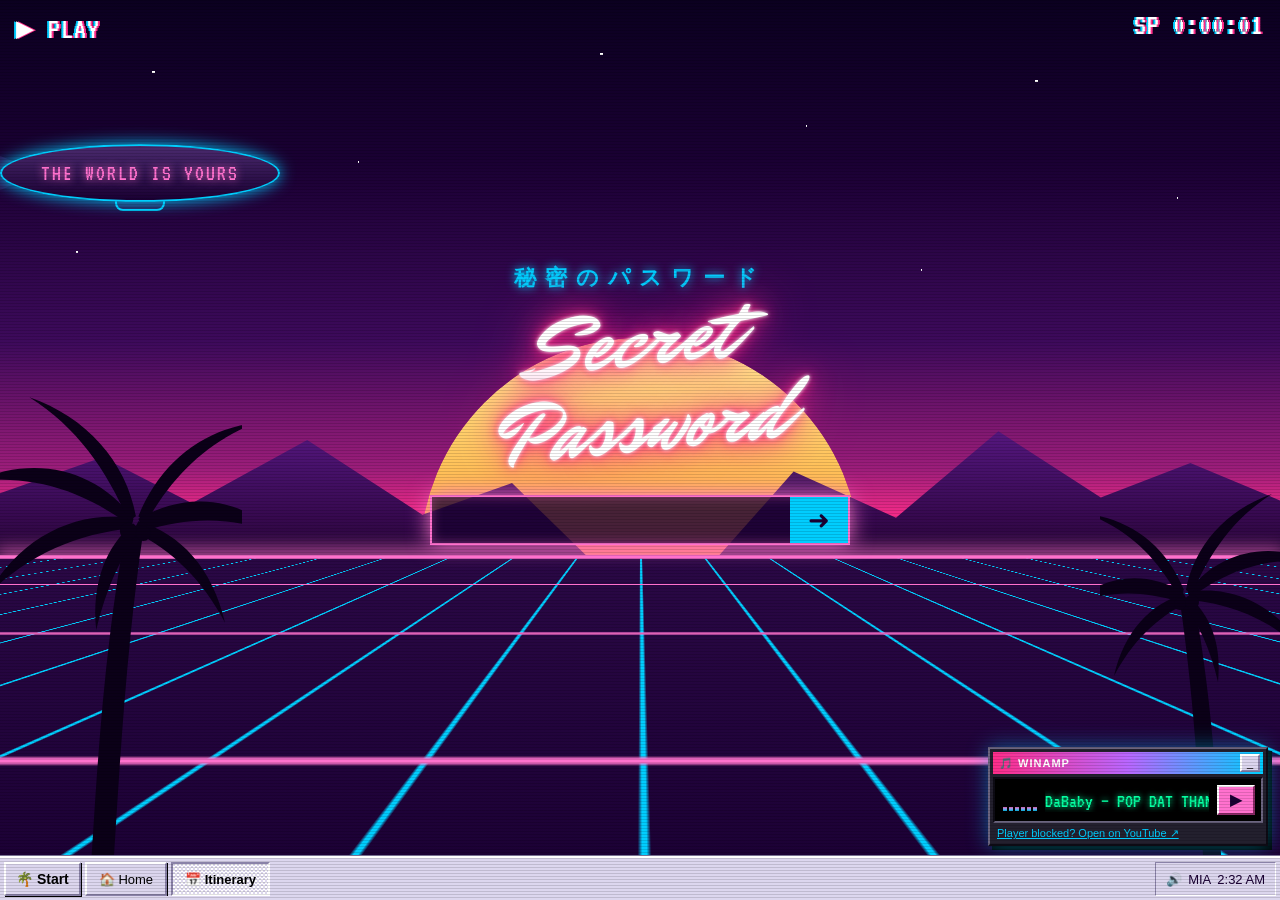
==== itinerary.html @ af4ccd9b "Launch the official Miamivention homepage Vaporwave 90s trip site with an itinerary page. Trip data " ====
<!DOCTYPE html>
<html lang="en">
<head>
<meta charset="utf-8">
<meta name="viewport" content="width=device-width, initial-scale=1, viewport-fit=cover">
<title>~*~ MIAMIVENTION ~*~ OFFICIAL ITINERARY</title>
<link rel="icon" href="data:image/svg+xml,%3Csvg xmlns='http://www.w3.org/2000/svg' viewBox='0 0 100 100'%3E%3Ctext y='.9em' font-size='90'%3E%F0%9F%93%85%3C/text%3E%3C/svg%3E">
<link rel="preconnect" href="https://fonts.googleapis.com">
<link rel="preconnect" href="https://fonts.gstatic.com" crossorigin>
<link rel="stylesheet" href="https://fonts.googleapis.com/css2?family=Audiowide&family=Mr+Dafoe&family=VT323&display=swap">
<link rel="stylesheet" href="style.css">
<script src="data.enc.js"></script>
<script src="site.js"></script>
</head>
<body>
<main class="desktop" hidden>

  <header class="hero solo">
    <div class="titles">
      <p class="katakana">マイアミベンション　旅程</p>
      <h1 class="chrome small">ITINERARY</h1>
      <p class="neon-script">Miamivention</p>
      <p class="aesthetic" id="date-range"></p>
    </div>
  </header>

  <div class="marquee"><span>✦ OFFICIAL MIAMIVENTION ITINERARY ✦ ALL TIMES MIAMI TIME UNLESS NOTED ✦ BE THERE OR BE SQUARE ✦ THE YACHT WAITS FOR NO ONE 🛥️ THE WORLD IS YOURS 🌎</span></div>

  <div class="two-up">
    <section class="win">
      <div class="win-title"><span>⏱ COUNTDOWN.EXE</span><span class="win-btns"><i>_</i><i>□</i><i>×</i></span></div>
      <div class="win-body countdown"><div class="label">LOADING...</div><div class="digits">--</div></div>
    </section>
    <section class="win">
      <div class="win-title"><span>📡 NOW_PLAYING.EXE</span><span class="win-btns"><i>_</i><i>□</i><i>×</i></span></div>
      <div class="win-body" id="now"></div>
    </section>
  </div>

  <section class="win" id="todo-win">
    <div class="win-title"><span>📋 TODO.TXT - Notepad</span><span class="win-btns"><i>_</i><i>□</i><i>×</i></span></div>
    <div class="win-body"><ul class="todo" id="todo"></ul></div>
  </section>

  <div class="btn-row">
    <button class="btn" id="ics">📆 Add everything to my calendar</button>
    <span id="links"></span>
  </div>

  <div class="day-jump" id="day-jump"></div>

  <div id="days" style="display:flex;flex-direction:column;gap:28px"></div>

  <section class="win" id="flights">
    <div class="win-title"><span>✈️ ARRIVALS.DAT</span><span class="win-btns"><i>_</i><i>□</i><i>×</i></span></div>
    <div class="win-body">
      <div class="scroll-x"><table class="info-table stack" id="arrivals-table"></table></div>
    </div>
    <div class="win-status">Departure times are local to the departure airport.</div>
  </section>

  <section class="win">
    <div class="win-title"><span>🛫 DEPARTURES.DAT</span><span class="win-btns"><i>_</i><i>□</i><i>×</i></span></div>
    <div class="win-body">
      <div class="scroll-x"><table class="info-table stack" id="departures-table"></table></div>
    </div>
    <div class="win-status">Landing times are local to the arrival airport.</div>
  </section>

  <div class="two-up">
    <section class="win" id="lodging">
      <div class="win-title"><span>🏨 HOME_BASE.TXT</span><span class="win-btns"><i>_</i><i>□</i><i>×</i></span></div>
      <div class="win-body"><table class="info-table" id="lodging-table"></table></div>
    </section>

    <section class="win" id="packing">
      <div class="win-title"><span>🧳 PACKING.LST</span><span class="win-btns"><i>_</i><i>□</i><i>×</i></span></div>
      <div class="win-body">
        <ul class="checklist" id="packing-list"></ul>
        <p class="center small" style="margin-bottom:0"><button class="btn" id="reset-packing">Uncheck all</button><br>Checkmarks are saved on your own device.</p>
      </div>
    </section>
  </div>

  <div class="marquee reverse"><span>✦ HYDRATE ✦ SUNSCREEN ✦ CHECK THE GROUP CHAT ✦ NO ONE GETS LEFT AT THE CLUB ✦ SOMEONE PICK UP LEVI SATURDAY MORNING ✦</span></div>

  <p class="center small" style="color:#fff">© 1996-<span id="year"></span> Miamivention Enterprises. <a href="index.html" style="color:var(--cyan)">Back to the homepage</a>.</p>

</main>

<script>
MV.ready(function () {
  var T = TRIP, esc = MV.esc, miami = MV.miami;
  var TAGS = { food: "🍽️", party: "🪩", beach: "🏖️", boat: "🛥️", travel: "✈️", chill: "🌴" };
  var LOCAL = { MIA: "Miami International Airport", FLL: "Fort Lauderdale-Hollywood International Airport" };
  document.getElementById("year").textContent = T.year;

  function mapsLink(where) {
    return '<a href="https://www.google.com/maps/search/?api=1&query=' + encodeURIComponent(where) +
      '" target="_blank" rel="noopener">📍 ' + esc(where) + "</a>";
  }
  function fmtTime(hhmm) {
    var p = hhmm.split(":"), h = +p[0], ampm = h >= 12 ? "PM" : "AM";
    return ((h + 11) % 12 + 1) + ":" + p[1] + " " + ampm;
  }
  function fmtDate(iso, opts) {
    return new Date(iso + "T12:00:00").toLocaleDateString("en-US", opts || { weekday: "long", month: "long", day: "numeric" });
  }
  function shortDate(iso) { return fmtDate(iso, { weekday: "short", month: "numeric", day: "numeric" }); }
  function fmtDateTime(iso) {
    var p = iso.split("T");
    return shortDate(p[0]) + " " + fmtTime(p[1]);
  }
  function who(people) {
    return people.length < 3 ? people.join(" & ") : people.slice(0, -1).join(", ") + " & " + people[people.length - 1];
  }
  function flightName(f) { return f.airline + (f.flight ? " " + f.flight.replace(/^[A-Z]{2} /, "") : ""); }

  document.getElementById("date-range").textContent =
    fmtDate(T.days[0].date, { month: "short", day: "numeric" }).toUpperCase() + " — " +
    fmtDate(T.days[T.days.length - 1].date, { month: "short", day: "numeric" }).toUpperCase() + "　" + T.year;

  // ---- Merge South Florida landings and takeoffs into the days ----
  var byDate = {};
  var days = T.days.map(function (d) {
    var copy = { date: d.date, theme: d.theme, events: d.events.slice() };
    byDate[d.date] = copy;
    return copy;
  });
  T.flights.forEach(function (f) {
    var local = f.dir === "in" ? f.to : f.from;
    if (!LOCAL[local]) return;
    var stamp = f.dir === "in" ? f.arrives : f.departs;
    var date = stamp.split("T")[0], time = stamp.split("T")[1];
    var day = byDate[date];
    if (!day) return;
    var names = who(f.people);
    var ev = f.dir === "in"
      ? { time: time, title: names + " land" + (f.people.length > 1 ? "" : "s") + " at " + local, where: LOCAL[local], tag: "travel", flight: flightName(f), notes: "Needs a ride from " + local + "." }
      : { time: time, title: names + " fl" + (f.people.length > 1 ? "y" : "ies") + " out of " + local, where: LOCAL[local], tag: "travel", flight: flightName(f), notes: "Leave for the airport by " + fmtTime(pad2(+time.split(":")[0] - 2) + ":" + time.split(":")[1]) + "." };
    if (f.conf) ev.conf = f.conf;
    day.events.push(ev);
  });
  function pad2(n) { n = (n + 24) % 24; return (n < 10 ? "0" : "") + n; }
  days.forEach(function (d) { d.events.sort(function (a, b) { return a.time < b.time ? -1 : a.time > b.time ? 1 : 0; }); });

  // ---- Who's in town each day ----
  function inTown(date) {
    return T.crew.filter(function (c) {
      var arr = T.flights.filter(function (f) { return f.dir === "in" && f.people.indexOf(c.name) > -1; })[0];
      var dep = T.flights.filter(function (f) { return f.dir === "out" && f.people.indexOf(c.name) > -1; })[0];
      return (!arr || arr.arrives.split("T")[0] <= date) && (!dep || dep.departs.split("T")[0] >= date);
    }).map(function (c) { return c.name; });
  }

  // Flatten events with start/end instants. An event ends when the next one
  // that day starts, or two hours later if it's the last of the day.
  var all = [];
  days.forEach(function (day, di) {
    day.events.forEach(function (ev, ei) {
      var start = miami(day.date + "T" + ev.time);
      var nextEv = day.events[ei + 1];
      var end = nextEv ? miami(day.date + "T" + nextEv.time) : new Date(start.getTime() + 2 * 3600e3);
      all.push({ ev: ev, day: day, start: start, end: end, id: "ev-" + di + "-" + ei });
    });
  });

  // ---- Day windows ----
  document.getElementById("day-jump").innerHTML = days.map(function (d, i) {
    return '<a class="btn" href="#day-' + i + '">' + esc(shortDate(d.date)) + "</a>";
  }).join("");

  document.getElementById("days").innerHTML = days.map(function (d, di) {
    var rows = d.events.map(function (ev, ei) {
      var meta = [];
      if (ev.where) meta.push("<span>" + mapsLink(ev.where) + "</span>");
      if (ev.flight) meta.push("<span>✈️ " + esc(ev.flight) + "</span>");
      if (ev.url) meta.push('<span><a href="' + esc(ev.url) + '" target="_blank" rel="noopener">🔗 link</a></span>');
      if (ev.conf) meta.push("<span>🎟️ Conf #<b>" + esc(ev.conf) + "</b></span>");
      if (ev.cost) meta.push("<span>💵 " + esc(ev.cost) + "</span>");
      if (ev.who) meta.push("<span>👥 " + esc(ev.who) + "</span>");
      var pill = ev.status ? ' <span class="pill ' + esc(ev.status.toLowerCase()) + '">' + esc(ev.status) + "</span>" : "";
      return '<tr id="ev-' + di + "-" + ei + '"><td class="t">' + esc(ev.label || fmtTime(ev.time)) + "</td><td>" +
        '<div class="title"><span class="tag">' + (TAGS[ev.tag] || "⭐") + "</span>" + esc(ev.title) + pill + "</div>" +
        (meta.length ? '<div class="meta">' + meta.join("") + "</div>" : "") +
        (ev.notes ? '<div class="notes">' + esc(ev.notes) + "</div>" : "") +
        "</td></tr>";
    }).join("");
    return '<section class="win" id="day-' + di + '"><div class="win-title"><span>📅 DAY ' + (di + 1) + " — " +
      esc(fmtDate(d.date).toUpperCase()) + '</span><span class="win-btns"><i>_</i><i>□</i><i>×</i></span></div>' +
      '<div class="win-body"><p class="day-theme">&gt; ' + esc(d.theme) + "</p>" +
      (rows ? '<table class="events">' + rows + "</table>" : '<p class="small" style="margin:0">Nothing planned yet.</p>') + "</div>" +
      '<div class="win-status">In town: ' + esc(inTown(d.date).join(", ")) + "</div></section>";
  }).join("");

  // ---- Live NOW / UP NEXT, refreshed every 30s ----
  function refresh() {
    var now = new Date(), live = null, next = null;
    all.forEach(function (a) {
      var row = document.getElementById(a.id);
      row.classList.toggle("past", now >= a.end);
      var isLive = now >= a.start && now < a.end;
      row.classList.toggle("live", isLive);
      if (isLive) live = a;
      if (!next && a.start > now) next = a;
    });
    function box(cls, label, a) {
      return '<div class="now-box ' + cls + '"><span class="k">' + label + '</span><span class="v">' +
        (TAGS[a.ev.tag] || "⭐") + " " + esc(a.ev.title) + "</span><br>" +
        '<span class="small">' + esc(a.ev.label ? shortDate(a.day.date) + " " + a.ev.label : fmtDateTime(a.day.date + "T" + a.ev.time)) +
        (a.ev.where ? " · " + mapsLink(a.ev.where) : "") + "</span></div>";
    }
    var html = (live ? box("", "&gt;&gt;&gt; RIGHT NOW", live) : "") + (next ? box("next", "&gt;&gt;&gt; UP NEXT", next) : "");
    document.getElementById("now").innerHTML = html || '<div class="now-box"><span class="v">That\'s a wrap. See you next Miamivention.</span></div>';
  }
  refresh();
  setInterval(refresh, 30000);

  // ---- Flight tables ----
  function flightTable(id, dir) {
    var list = T.flights.filter(function (f) { return f.dir === dir; })
      .sort(function (a, b) { return (dir === "in" ? a.arrives < b.arrives : a.departs < b.departs) ? -1 : 1; });
    document.getElementById(id).innerHTML =
      '<tr class="head"><th>Who</th><th>Flight</th><th>Route</th><th>Departs</th><th>Lands</th><th>Conf</th></tr>' +
      list.map(function (f) {
        var name = flightName(f);
        var link = f.flight
          ? '<a href="https://www.google.com/search?q=' + encodeURIComponent(f.flight.split(" / ")[0] + " flight status") + '" target="_blank" rel="noopener">' + esc(name) + "</a>"
          : esc(name);
        return '<tr><td data-label="Who"><b>' + esc(who(f.people)) + '</b></td><td data-label="Flight">' + link + "</td>" +
          '<td data-label="Route">' + esc(f.from) + " → " + (f.via ? esc(f.via) + " → " : "") + esc(f.to) + "</td>" +
          '<td data-label="Departs">' + esc(fmtDateTime(f.departs)) + "</td>" +
          '<td data-label="Lands">' + esc(fmtDateTime(f.arrives)) + "</td>" +
          '<td data-label="Conf">' + esc(f.conf || "—") + "</td></tr>";
      }).join("");
  }
  flightTable("arrivals-table", "in");
  flightTable("departures-table", "out");

  // ---- Lodging ----
  var L = T.lodging;
  document.getElementById("lodging-table").innerHTML =
    "<tr><th>Where</th><td><b>" + esc(L.name) + "</b>" + (L.address ? "<br>" + mapsLink(L.address) : "") +
      (L.unit ? "<br><b>" + esc(L.unit) + "</b>" : "") + "</td></tr>" +
    (L.access ? "<tr><th>Access</th><td>" + esc(L.access) + "</td></tr>" : "") +
    (L.wifi ? "<tr><th>Wi-Fi</th><td>" + esc(L.wifi) + "</td></tr>" : "") +
    "<tr><th>Check-in</th><td>" + esc(L.checkIn) + "</td></tr>" +
    "<tr><th>Check-out</th><td>" + esc(L.checkOut) + "</td></tr>" +
    (L.hosts ? "<tr><th>Hosts</th><td>" + esc(L.hosts) + "</td></tr>" : "") +
    (L.notes ? "<tr><th>Notes</th><td>" + esc(L.notes) + "</td></tr>" : "");

  // ---- To-dos ----
  var todo = T.todo || [];
  document.getElementById("todo-win").hidden = !todo.length;
  document.getElementById("todo").innerHTML = todo.map(function (t) { return "<li>" + esc(t) + "</li>"; }).join("");

  // ---- Extra links ----
  document.getElementById("links").innerHTML = (T.links || []).filter(function (l) { return l.url; }).map(function (l) {
    return '<a class="btn" href="' + esc(l.url) + '" target="_blank" rel="noopener">' + esc(l.label) + "</a>";
  }).join(" ");

  // ---- Packing checklist (saved per device) ----
  var KEY = "mv-packing", checked = {};
  try { checked = JSON.parse(localStorage.getItem(KEY) || "{}"); } catch (e) {}
  function save() { try { localStorage.setItem(KEY, JSON.stringify(checked)); } catch (e) {} }
  var list = document.getElementById("packing-list");
  list.innerHTML = T.packing.map(function (item, i) {
    return '<li><label><input type="checkbox" id="pack-' + i + '" data-item="' + esc(item) + '"' + (checked[item] ? " checked" : "") +
      "><span>" + esc(item) + "</span></label></li>";
  }).join("");
  list.addEventListener("change", function (e) {
    checked[e.target.dataset.item] = e.target.checked;
    save();
  });
  document.getElementById("reset-packing").onclick = function () {
    checked = {};
    save();
    list.querySelectorAll("input").forEach(function (i) { i.checked = false; });
  };

  // ---- Calendar export ----
  document.getElementById("ics").onclick = function () {
    function stamp(d) { return d.toISOString().replace(/[-:]/g, "").replace(/\.\d{3}/, ""); }
    function txt(s) { return String(s || "").replace(/\\/g, "\\\\").replace(/\n/g, "\\n").replace(/([,;])/g, "\\$1"); }
    var now = stamp(new Date());
    var lines = ["BEGIN:VCALENDAR", "VERSION:2.0", "PRODID:-//Miamivention//Itinerary//EN", "CALSCALE:GREGORIAN", "X-WR-CALNAME:Miamivention"];
    all.forEach(function (a) {
      var desc = [a.ev.notes, a.ev.flight, a.ev.conf && "Conf #" + a.ev.conf, a.ev.cost, a.ev.url].filter(Boolean).join("\n");
      lines.push("BEGIN:VEVENT", "UID:" + a.id + "-" + T.start.replace(/\D/g, "") + "@miamivention",
        "DTSTAMP:" + now, "DTSTART:" + stamp(a.start), "DTEND:" + stamp(a.end),
        "SUMMARY:" + txt("🌴 " + a.ev.title));
      if (a.ev.where) lines.push("LOCATION:" + txt(a.ev.where));
      if (desc) lines.push("DESCRIPTION:" + txt(desc));
      lines.push("END:VEVENT");
    });
    lines.push("END:VCALENDAR");
    var blob = new Blob([lines.join("\r\n")], { type: "text/calendar" });
    var a = document.createElement("a");
    a.href = URL.createObjectURL(blob);
    a.download = "miamivention.ics";
    document.body.appendChild(a);
    a.click();
    a.remove();
  };
});
</script>
</body>
</html>
---- style.css ----
/* ＭＩＡＭＩＶＥＮＴＩＯＮ．ＣＳＳ  —  best viewed at 800x600 on a CRT */

:root {
  --pink: #ff71ce;
  --hot: #ff2d8a;
  --cyan: #01cdfe;
  --mint: #05ffa1;
  --purple: #b967ff;
  --yellow: #fffb96;
  --night: #1a0033;
  --dusk: #3d0a5b;
  --win: #dcd6ee;       /* Win95 grey, but lavender */
  --win-dark: #8a82a8;
  --ink: #1a0033;
  --taskbar-h: 44px;
  color-scheme: light;
}

* { box-sizing: border-box; }

html { background: var(--night); }

body {
  margin: 0;
  min-height: 100vh;
  padding: 0 16px calc(var(--taskbar-h) + 24px);
  font-family: "Times New Roman", Times, serif;
  color: var(--ink);
  background: transparent;
  cursor: url("data:image/svg+xml,%3Csvg xmlns='http://www.w3.org/2000/svg' width='32' height='32'%3E%3Ctext y='26' font-size='26'%3E%F0%9F%8C%B4%3C/text%3E%3C/svg%3E") 4 4, auto;
}

a { color: #0000ee; font-weight: bold; }
a:visited { color: #7a1fa2; }
a:hover { color: var(--hot); background: var(--yellow); }

/* ================= THE SCENE (fixed behind everything) ================= */

.scene {
  position: fixed;
  inset: 0;
  z-index: 0;
  overflow: hidden;
  pointer-events: none;
  background:
    radial-gradient(1.5px 1.5px at 12% 8%, #fff 99%, transparent),
    radial-gradient(1px 1px at 28% 18%, #fff 99%, transparent),
    radial-gradient(1.5px 1.5px at 47% 6%, #fff 99%, transparent),
    radial-gradient(1px 1px at 63% 14%, #fff 99%, transparent),
    radial-gradient(1.5px 1.5px at 81% 9%, #fff 99%, transparent),
    radial-gradient(1px 1px at 92% 22%, #fff 99%, transparent),
    radial-gradient(1px 1px at 6% 28%, #fff 99%, transparent),
    radial-gradient(1px 1px at 72% 30%, #fff 99%, transparent),
    linear-gradient(180deg, #0b0020 0%, var(--night) 18%, var(--dusk) 38%, #9b1d7a 52%, var(--hot) 58%, #ff9e3d 62%);
}

.sun {
  position: absolute;
  left: 50%;
  bottom: 38%;
  width: min(70vw, 440px);
  aspect-ratio: 1;
  transform: translate(-50%, 50%);
  border-radius: 50%;
  background: linear-gradient(180deg, var(--yellow) 0%, #ffb347 38%, var(--hot) 72%, #c2187a 100%);
  box-shadow: 0 0 80px 20px rgba(255, 45, 138, 0.55);
  -webkit-mask-image: linear-gradient(180deg, #000 46%, transparent 46% 49%, #000 49% 56%, transparent 56% 60%, #000 60% 65%, transparent 65% 70%, #000 70% 74%, transparent 74% 80%, #000 80% 83%, transparent 83% 90%, #000 90% 92%, transparent 92%);
          mask-image: linear-gradient(180deg, #000 46%, transparent 46% 49%, #000 49% 56%, transparent 56% 60%, #000 60% 65%, transparent 65% 70%, #000 70% 74%, transparent 74% 80%, #000 80% 83%, transparent 83% 90%, #000 90% 92%, transparent 92%);
}

.mountains {
  position: absolute;
  left: 0;
  right: 0;
  bottom: 38%;
  height: 16vh;
  background: linear-gradient(180deg, #5b1a8a, var(--night));
  clip-path: polygon(0 100%, 0 55%, 8% 30%, 15% 62%, 24% 18%, 33% 70%, 40% 48%, 46% 100%, 56% 100%, 62% 40%, 70% 72%, 78% 12%, 86% 58%, 93% 34%, 100% 60%, 100% 100%);
  opacity: 0.95;
}

.horizon {
  position: absolute;
  left: 0;
  right: 0;
  bottom: 38%;
  height: 3px;
  background: var(--pink);
  box-shadow: 0 0 18px 4px var(--pink);
}

.floor-wrap {
  position: absolute;
  left: 0;
  right: 0;
  bottom: 0;
  height: 38%;
  perspective: 260px;
  perspective-origin: 50% 0;
  overflow: hidden;
  background: linear-gradient(180deg, #2a0845, var(--night));
}
.floor {
  position: absolute;
  left: -100%;
  right: -100%;
  top: 0;
  height: 300%;
  transform-origin: 50% 0;
  transform: rotateX(72deg);
  background-image:
    linear-gradient(var(--pink) 2px, transparent 2px),
    linear-gradient(90deg, var(--cyan) 2px, transparent 2px);
  background-size: 64px 64px;
  animation: drive 0.9s linear infinite;
}
@keyframes drive { to { background-position: 0 64px, 0 64px; } }

.palm { position: absolute; bottom: 0; height: min(62vh, 520px); width: auto; fill: #0b0018; }
.palm.left { left: -30px; }
.palm.right { right: -40px; transform: scaleX(-1); height: min(50vh, 420px); }

/* VHS scanlines + on-screen display */
.scanlines {
  position: fixed;
  inset: 0;
  z-index: 9000;
  pointer-events: none;
  background: repeating-linear-gradient(180deg, rgba(0, 0, 0, 0.13) 0 1px, transparent 1px 3px);
  animation: flicker 0.15s steps(2) infinite;
}
@keyframes flicker { 50% { opacity: 0.85; } }

.osd {
  position: fixed;
  top: 10px;
  z-index: 9001;
  pointer-events: none;
  font-family: "VT323", "Courier New", monospace;
  font-size: clamp(20px, 4vw, 30px);
  color: #fff;
  text-shadow: 2px 0 var(--hot), -2px 0 var(--cyan);
  letter-spacing: 1px;
}
.osd.left { left: 16px; }
.osd.right { right: 16px; text-align: right; }

/* ================= HERO ================= */

.desktop {
  position: relative;
  z-index: 2;
  max-width: 880px;
  margin: 0 auto;
  display: flex;
  flex-direction: column;
  gap: 28px;
}

.hero {
  position: relative;
  padding-top: 64px;
  display: grid;
  grid-template-columns: minmax(120px, 240px) 1fr;
  align-items: center;
  gap: 8px;
}
.hero.solo { grid-template-columns: 1fr; text-align: center; }

.bust {
  width: 100%;
  filter: sepia(1) hue-rotate(255deg) saturate(2.4) brightness(1.08) drop-shadow(0 0 18px var(--pink)) drop-shadow(0 0 40px var(--purple));
  animation: float 5s ease-in-out infinite;
}
@keyframes float { 50% { transform: translateY(-10px) rotate(-1.5deg); } }

.titles { text-align: center; }

.katakana {
  font-family: "Hiragino Kaku Gothic ProN", "Yu Gothic", "Noto Sans JP", sans-serif;
  font-weight: bold;
  color: var(--cyan);
  letter-spacing: 0.4em;
  font-size: clamp(14px, 3.2vw, 22px);
  text-shadow: 0 0 10px var(--cyan);
  margin: 0;
}

.chrome {
  font-family: "Audiowide", "Arial Black", Impact, sans-serif;
  font-size: clamp(56px, 15vw, 132px);
  line-height: 0.95;
  margin: 4px 0 0;
  font-style: italic;
  transform: skewX(-8deg);
  background: linear-gradient(180deg, #ffffff 0%, #d6e8ff 30%, #6f7bd6 49%, #2b0f4d 50%, #b967ff 62%, #ffc2ec 85%, #ffffff 100%);
  -webkit-background-clip: text;
          background-clip: text;
  color: transparent;
  -webkit-text-stroke: 1.5px rgba(255, 255, 255, 0.85);
  filter: drop-shadow(0 0 1px #fff) drop-shadow(3px 3px 0 var(--hot)) drop-shadow(6px 6px 0 var(--night));
  animation: glitch 6s steps(1) infinite;
}
.chrome.small { font-size: clamp(40px, 10vw, 88px); }
@keyframes glitch {
  0%, 92%, 100% { transform: skewX(-8deg); }
  93% { transform: skewX(-8deg) translate(-6px, 2px); filter: drop-shadow(-4px 0 0 var(--cyan)) drop-shadow(4px 0 0 var(--hot)); }
  95% { transform: skewX(-8deg) translate(5px, -2px); filter: drop-shadow(4px 0 0 var(--cyan)) drop-shadow(-4px 0 0 var(--hot)); }
  97% { transform: skewX(-8deg); }
}

.neon-script {
  font-family: "Mr Dafoe", "Brush Script MT", "Snell Roundhand", cursive;
  font-weight: normal;
  font-size: clamp(54px, 13vw, 118px);
  line-height: 0.8;
  margin: -0.28em 0 0 18%;
  transform: rotate(-8deg);
  color: #fff;
  text-shadow: 0 0 4px #fff, 0 0 12px var(--hot), 0 0 24px var(--hot), 0 0 48px var(--hot);
  animation: neon-buzz 4s infinite;
}
@keyframes neon-buzz {
  0%, 18%, 22%, 25%, 53%, 57%, 100% { opacity: 1; }
  20%, 24%, 55% { opacity: 0.55; }
}

.aesthetic {
  font-family: "VT323", "Courier New", monospace;
  font-size: clamp(18px, 4vw, 26px);
  color: var(--yellow);
  letter-spacing: 0.3em;
  text-shadow: 2px 2px 0 var(--hot);
  margin: 14px 0 0;
}

/* ================= WINDOWS ================= */

.win {
  background: var(--win);
  border: 2px solid;
  border-color: #fff var(--win-dark) var(--win-dark) #fff;
  box-shadow: 1px 1px 0 1px #000, 10px 10px 0 rgba(26, 0, 51, 0.55), 0 0 30px rgba(255, 113, 206, 0.35);
  padding: 3px;
}
.win-title {
  display: flex;
  align-items: center;
  justify-content: space-between;
  gap: 8px;
  padding: 4px 4px 4px 8px;
  background: linear-gradient(90deg, var(--hot), var(--purple) 55%, var(--cyan));
  color: #fff;
  font-family: Tahoma, "MS Sans Serif", Geneva, sans-serif;
  font-weight: bold;
  font-size: 14px;
  text-shadow: 1px 1px 0 var(--night);
  letter-spacing: 0.5px;
}
.win-title span:first-child { overflow: hidden; text-overflow: ellipsis; white-space: nowrap; }
.win-btns { display: flex; gap: 2px; flex-shrink: 0; }
.win-btns i {
  font-style: normal;
  width: 20px;
  height: 18px;
  display: grid;
  place-items: center;
  background: var(--win);
  color: #000;
  text-shadow: none;
  font-size: 12px;
  border: 2px solid;
  border-color: #fff var(--win-dark) var(--win-dark) #fff;
}
.win-body { padding: 14px; background: #fff; border: 2px solid; border-color: var(--win-dark) #fff #fff var(--win-dark); margin-top: 3px; }
.win-body.grey { background: var(--win); border: 0; }
.win-body.dark { background: var(--night); color: #fff; }

.win-status {
  margin-top: 3px;
  font-family: Tahoma, sans-serif;
  font-size: 12px;
  padding: 2px 6px;
  border: 1px solid;
  border-color: var(--win-dark) #fff #fff var(--win-dark);
}

.two-up { display: grid; grid-template-columns: 1fr 1fr; gap: 28px; }
@media (max-width: 700px) { .two-up { grid-template-columns: 1fr; } }

.center { text-align: center; }
.small { font-size: 12px; }
.lead { font-size: 18px; line-height: 1.55; margin: 0; }
.lead + .lead { margin-top: 10px; }

.blink { animation: blink 1s steps(2, start) infinite; }
@keyframes blink { to { visibility: hidden; } }

.rainbow {
  background: linear-gradient(90deg, var(--hot), var(--purple), var(--cyan), var(--mint), var(--hot));
  background-size: 200% 100%;
  -webkit-background-clip: text;
          background-clip: text;
  color: transparent;
  animation: rainbow 2s linear infinite;
  font-weight: bold;
}
@keyframes rainbow { to { background-position: 200% 0; } }

/* ---------- marquee ---------- */
.marquee {
  overflow: hidden;
  white-space: nowrap;
  background: #000;
  color: var(--mint);
  font-family: "VT323", "Courier New", monospace;
  font-size: 24px;
  padding: 4px 0;
  border: 2px solid var(--pink);
  box-shadow: 0 0 16px var(--pink);
}
.marquee > span { display: inline-block; padding-left: 100%; animation: scroll-left 24s linear infinite; }
.marquee.reverse { border-color: var(--cyan); box-shadow: 0 0 16px var(--cyan); }
.marquee.reverse > span { animation-direction: reverse; animation-duration: 32s; color: var(--yellow); }
@keyframes scroll-left { to { transform: translateX(-100%); } }

/* ---------- buttons ---------- */
.btn {
  font-family: Tahoma, "MS Sans Serif", Geneva, sans-serif;
  font-size: 14px;
  background: var(--win);
  border: 2px solid;
  border-color: #fff var(--win-dark) var(--win-dark) #fff;
  box-shadow: 1px 1px 0 #000;
  padding: 6px 14px;
  cursor: pointer;
  color: #000;
  text-decoration: none;
  display: inline-block;
  font-weight: normal;
}
.btn:hover { background: #fff; color: #000; }
.btn:active { border-color: var(--win-dark) #fff #fff var(--win-dark); box-shadow: none; }
.btn:focus-visible, a:focus-visible { outline: 2px dotted #000; outline-offset: 2px; }
.btn-row { display: flex; flex-wrap: wrap; gap: 8px; justify-content: center; }

/* ---------- countdown ---------- */
.countdown { text-align: center; background: #000; padding: 14px 8px; }
.countdown .label { color: var(--pink); font-family: "VT323", monospace; font-size: 22px; letter-spacing: 3px; }
.countdown .digits {
  font-family: "VT323", "Courier New", monospace;
  font-size: clamp(36px, 9vw, 64px);
  line-height: 1;
  color: var(--cyan);
  text-shadow: 0 0 10px var(--cyan), 0 0 24px var(--cyan);
  margin-top: 6px;
  font-variant-numeric: tabular-nums;
}

/* ---------- photos ---------- */
.gallery { display: grid; grid-template-columns: repeat(auto-fill, minmax(220px, 1fr)); gap: 16px; }
.polaroid {
  position: relative;
  background: #fff;
  border: 1px solid #999;
  padding: 8px 8px 4px;
  box-shadow: 5px 5px 0 var(--purple);
  transform: rotate(var(--tilt, 0deg));
  transition: transform 0.2s;
}
.polaroid:nth-child(3n + 1) { --tilt: -2deg; }
.polaroid:nth-child(3n + 2) { --tilt: 1.5deg; }
.polaroid:nth-child(3n) { --tilt: -0.5deg; }
.polaroid:hover { transform: rotate(0) scale(1.05); z-index: 2; }
.shot { position: relative; overflow: hidden; }
.shot::after {
  content: "";
  position: absolute;
  inset: 0;
  background: linear-gradient(160deg, rgba(255, 113, 206, 0.55), rgba(1, 205, 254, 0.35));
  mix-blend-mode: color;
  pointer-events: none;
}
.shot img { width: 100%; aspect-ratio: 4 / 3; object-fit: cover; display: block; filter: saturate(1.3) contrast(1.1); }
.polaroid .cap { font-family: "Marker Felt", "Comic Sans MS", cursive; text-align: center; font-size: 15px; padding: 6px 0 2px; }
.polaroid .stamp {
  position: absolute;
  right: 16px;
  bottom: 40px;
  font-family: "VT323", monospace;
  color: #ff9e3d;
  font-size: 18px;
  text-shadow: 0 0 4px #ff2d00;
}

.ph {
  width: 100%;
  aspect-ratio: 4 / 3;
  display: flex;
  flex-direction: column;
  align-items: center;
  justify-content: center;
  gap: 6px;
  text-align: center;
  background: repeating-conic-gradient(var(--pink) 0 25%, var(--cyan) 0 50%) 0 0 / 28px 28px;
  font-family: Tahoma, sans-serif;
  font-weight: bold;
  font-size: 12px;
}
.ph span { background: var(--win); padding: 6px 8px; border: 2px solid; border-color: #fff var(--win-dark) var(--win-dark) #fff; }
.ph .emoji { font-size: 44px; background: none; border: 0; }

/* crew */
.crew { display: grid; grid-template-columns: repeat(auto-fill, minmax(170px, 1fr)); gap: 16px; }
.crew .card { background: var(--night); padding: 8px; text-align: center; border: 2px solid var(--pink); box-shadow: 0 0 14px var(--pink); }
.crew .card .shot img, .crew .card .ph { aspect-ratio: 3 / 4; }
.crew .name { font-family: "Mr Dafoe", "Brush Script MT", cursive; font-size: 34px; color: #fff; text-shadow: 0 0 10px var(--hot); margin-top: 4px; line-height: 1.1; }
.crew .role { font-family: "VT323", monospace; font-size: 17px; color: var(--cyan); }

/* guestbook */
.guestbook .entry { border-bottom: 1px dashed #aaa; padding: 8px 0; font-size: 16px; }
.guestbook .entry:first-child { padding-top: 0; }
.guestbook .who { font-weight: bold; color: #7a1fa2; }

/* counter + badges */
.counter { display: inline-flex; gap: 2px; background: #000; padding: 4px; border: 2px solid; border-color: var(--win-dark) #fff #fff var(--win-dark); }
.counter b { font-family: "VT323", monospace; font-size: 30px; color: var(--mint); background: #111; width: 20px; text-align: center; text-shadow: 0 0 6px var(--mint); }
.badges { display: flex; flex-wrap: wrap; justify-content: center; gap: 8px; margin: 14px 0; }
.badge {
  width: 88px;
  height: 31px;
  font-family: Verdana, Geneva, sans-serif;
  font-size: 9px;
  line-height: 1.1;
  font-weight: bold;
  display: flex;
  align-items: center;
  justify-content: center;
  text-align: center;
  border: 2px solid;
  border-color: #fff #555 #555 #fff;
  padding: 2px;
}

/* fake banner ad */
.ad {
  display: block;
  width: 100%;
  padding: 12px;
  font-family: Impact, "Arial Black", sans-serif;
  font-size: clamp(16px, 4vw, 24px);
  text-align: center;
  color: #fff;
  background: repeating-linear-gradient(90deg, var(--hot) 0 40px, var(--purple) 40px 80px);
  border: 4px dashed var(--yellow);
  cursor: pointer;
  animation: ad-flash 0.6s steps(2, start) infinite;
  text-shadow: 2px 2px 0 #000;
}
@keyframes ad-flash { 50% { background: repeating-linear-gradient(90deg, var(--cyan) 0 40px, var(--mint) 40px 80px); color: var(--night); text-shadow: 2px 2px 0 #fff; } }

/* VIP menu */
.vip { text-align: center; }
.vip h3 { font-family: "Mr Dafoe", "Brush Script MT", cursive; font-weight: normal; font-size: 46px; margin: 0; color: #fff; text-shadow: 0 0 6px #fff, 0 0 18px var(--hot), 0 0 36px var(--hot); }
.vip .sub { font-family: "VT323", monospace; font-size: 18px; letter-spacing: 4px; color: var(--cyan); }
.vip table { width: 100%; max-width: 540px; margin: 10px auto 0; border-collapse: collapse; font-size: 17px; }
.vip td { padding: 8px 4px; border-bottom: 1px dotted var(--purple); text-align: left; color: #f3e8ff; }
.vip td.price { text-align: right; white-space: nowrap; color: var(--mint); font-family: "VT323", monospace; font-size: 22px; text-shadow: 0 0 6px var(--mint); }
.vip .fine { font-size: 12px; color: #a99bc4; margin-top: 12px; }

.credits { font-size: 12px; line-height: 1.5; }

/* ================= TASKBAR ================= */

.taskbar {
  position: fixed;
  left: 0;
  right: 0;
  bottom: 0;
  z-index: 8000;
  height: calc(var(--taskbar-h) + env(safe-area-inset-bottom, 0px));
  padding: 4px 4px calc(4px + env(safe-area-inset-bottom, 0px));
  display: flex;
  align-items: stretch;
  gap: 4px;
  background: var(--win);
  border-top: 2px solid #fff;
  box-shadow: 0 -1px 0 var(--win-dark);
  font-family: Tahoma, "MS Sans Serif", Geneva, sans-serif;
}
.taskbar .start { font-weight: bold; display: flex; align-items: center; gap: 4px; padding: 0 10px; }
.taskbar .tasks { display: flex; gap: 4px; overflow-x: auto; flex: 1; min-width: 0; scrollbar-width: none; }
.taskbar .tasks .btn { white-space: nowrap; display: flex; align-items: center; padding: 0 12px; font-size: 13px; }
.taskbar .tasks .btn.here { border-color: var(--win-dark) #fff #fff var(--win-dark); background: repeating-conic-gradient(#fff 0 25%, var(--win) 0 50%) 0 0 / 4px 4px; font-weight: bold; box-shadow: none; }
.taskbar .tray {
  display: flex;
  align-items: center;
  gap: 6px;
  padding: 0 10px;
  font-size: 13px;
  border: 1px solid;
  border-color: var(--win-dark) #fff #fff var(--win-dark);
  white-space: nowrap;
  font-variant-numeric: tabular-nums;
}
@media (max-width: 520px) { .taskbar .tray .tz { display: none; } }

.startmenu {
  position: fixed;
  left: 4px;
  bottom: calc(var(--taskbar-h) + env(safe-area-inset-bottom, 0px));
  z-index: 8001;
  display: flex;
  background: var(--win);
  border: 2px solid;
  border-color: #fff var(--win-dark) var(--win-dark) #fff;
  box-shadow: 2px 2px 0 #000;
  font-family: Tahoma, sans-serif;
}
.startmenu .side {
  writing-mode: vertical-rl;
  transform: rotate(180deg);
  background: linear-gradient(0deg, var(--hot), var(--purple), var(--cyan));
  color: #fff;
  font-family: "Audiowide", "Arial Black", sans-serif;
  font-size: 18px;
  padding: 10px 4px;
  letter-spacing: 1px;
}
.startmenu ul { list-style: none; margin: 0; padding: 4px 0; min-width: 210px; }
.startmenu a, .startmenu button {
  display: flex;
  gap: 10px;
  align-items: center;
  width: 100%;
  padding: 8px 14px;
  font: 14px Tahoma, sans-serif;
  color: #000;
  text-decoration: none;
  background: none;
  border: 0;
  cursor: pointer;
  text-align: left;
}
.startmenu a:hover, .startmenu button:hover { background: #000080; color: #fff; }
.startmenu hr { border: 0; border-top: 1px solid var(--win-dark); border-bottom: 1px solid #fff; margin: 4px 2px; }

/* ================= EFFECTS ================= */

.sparkle { position: fixed; pointer-events: none; z-index: 9999; font-size: 18px; animation: sparkle-fade 0.9s forwards; text-shadow: 0 0 6px currentColor; }
@keyframes sparkle-fade { to { opacity: 0; transform: translateY(24px) scale(0.3) rotate(180deg); } }

.rain { position: fixed; top: -60px; z-index: 5; pointer-events: none; animation: fall linear forwards; filter: drop-shadow(0 0 6px var(--pink)); }
@keyframes fall { to { transform: translateY(calc(100vh + 120px)) rotate(var(--spin)); } }

.burst { position: fixed; z-index: 9998; pointer-events: none; font-size: 22px; animation: burst 0.9s ease-out forwards; }
@keyframes burst {
  from { transform: translate(-50%, -50%) scale(0.4); opacity: 1; }
  to { transform: translate(calc(-50% + var(--dx)), calc(-50% + var(--dy))) scale(1.3) rotate(200deg); opacity: 0; }
}

.blimp { position: fixed; top: 16vh; left: 0; z-index: 1; pointer-events: none; animation: fly 34s linear infinite; }
@keyframes fly { from { transform: translateX(-340px); } to { transform: translateX(calc(100vw + 40px)); } }
.blimp-body {
  width: 280px;
  height: 58px;
  border-radius: 50%;
  background: linear-gradient(180deg, #4a2a6e, #1a0033);
  border: 2px solid var(--cyan);
  box-shadow: 0 0 16px var(--cyan);
  display: flex;
  align-items: center;
  justify-content: center;
  position: relative;
  z-index: 1;
}
.blimp-body span { font-family: "VT323", monospace; font-size: 22px; letter-spacing: 2px; color: var(--pink); text-shadow: 0 0 8px var(--pink); white-space: nowrap; animation: blimp-sign 0.6s steps(2, start) infinite; }
@keyframes blimp-sign { 50% { color: var(--yellow); text-shadow: 0 0 8px var(--yellow); } }
.blimp-fin { position: absolute; left: -14px; top: 6px; width: 44px; height: 46px; background: #2b0f4d; border: 2px solid var(--cyan); clip-path: polygon(0 0, 100% 40%, 100% 60%, 0 100%); }
.blimp-car { width: 50px; height: 12px; background: #2b0f4d; border: 2px solid var(--cyan); border-radius: 0 0 8px 8px; margin: -3px auto 0; }

/* disco mode */
html.disco .scene { animation: disco-hue 1.2s linear infinite; }
html.disco .floor { animation-duration: 0.25s; }
html.disco .win { animation: disco-shake 0.3s steps(2) infinite; }
@keyframes disco-hue { to { filter: hue-rotate(360deg); } }
@keyframes disco-shake { 50% { transform: translate(2px, -2px) rotate(0.4deg); } }

/* Win95 dialog */
.dlg-back { position: fixed; inset: 0; z-index: 10000; background: rgba(26, 0, 51, 0.35); display: flex; align-items: center; justify-content: center; padding: 16px; }
.dlg { background: var(--win); border: 2px solid; border-color: #fff var(--win-dark) var(--win-dark) #fff; box-shadow: 2px 2px 0 #000, 0 0 40px var(--pink); width: 100%; max-width: 380px; font-family: Tahoma, "MS Sans Serif", Geneva, sans-serif; font-size: 14px; padding: 3px; }
.dlg-title { background: linear-gradient(90deg, var(--hot), var(--purple) 55%, var(--cyan)); color: #fff; font-weight: bold; padding: 4px 6px; display: flex; justify-content: space-between; align-items: center; }
.dlg-x { background: var(--win); border: 2px solid; border-color: #fff var(--win-dark) var(--win-dark) #fff; font-weight: bold; width: 22px; height: 20px; line-height: 1; padding: 0; cursor: pointer; }
.dlg-body { display: flex; gap: 12px; align-items: flex-start; padding: 16px 14px; }
.dlg-icon { font-size: 30px; }
.dlg-foot { text-align: center; padding: 0 0 12px; }
.dlg-foot .btn { min-width: 80px; }

/* ================= ITINERARY ================= */

.now-box { border: 2px solid #000; background: var(--mint); padding: 10px 12px; font-family: Tahoma, sans-serif; }
.now-box + .now-box { margin-top: 10px; }
.now-box .k { font-family: "VT323", monospace; font-size: 20px; display: block; }
.now-box .v { font-size: 20px; font-weight: bold; }
.now-box.next { background: var(--yellow); }

.day-jump { display: flex; flex-wrap: wrap; gap: 6px; justify-content: center; }

.day-theme { font-family: "VT323", monospace; font-size: 22px; color: #7a1fa2; margin: 0 0 8px; letter-spacing: 1px; }
.events { width: 100%; border-collapse: collapse; font-family: Verdana, Geneva, sans-serif; font-size: 14px; }
.events td { border-top: 2px dotted var(--pink); padding: 10px 8px; vertical-align: top; }
.events tr:nth-child(even) td { background: #eefcff; }
.events td.t { width: 88px; font-family: "VT323", monospace; font-size: 20px; white-space: nowrap; color: #7a1fa2; }
.events .title { font-weight: bold; font-size: 15px; }
.events .meta { font-size: 12px; margin-top: 4px; color: #333; }
.events .meta > span { display: inline-block; margin-right: 10px; }
.events .notes { font-size: 12px; font-style: italic; margin-top: 4px; }
.events tr.past td { opacity: 0.45; }
.events tr.live td { background: var(--mint) !important; opacity: 1; }
.events tr.live .title::after { content: " ◄ HAPPENING NOW"; color: var(--hot); animation: blink 1s steps(2, start) infinite; }
.tag { font-size: 18px; margin-right: 4px; }

.info-table { width: 100%; border-collapse: collapse; background: #fff; font-family: Verdana, sans-serif; font-size: 13px; }
.info-table th { background: var(--purple); color: #fff; padding: 6px; text-align: left; border: 1px solid var(--night); }
.info-table td { padding: 6px; border: 1px solid var(--night); }
.scroll-x { overflow-x: auto; }

.checklist { list-style: none; padding: 0; margin: 0; }
.checklist li { border-bottom: 1px dashed #aaa; }
.checklist li:last-child { border-bottom: 0; }
.checklist label { display: flex; gap: 10px; align-items: center; padding: 8px 4px; cursor: pointer; font-family: Verdana, sans-serif; font-size: 14px; }
.checklist input { width: 20px; height: 20px; accent-color: var(--hot); }
.checklist input:checked + span { text-decoration: line-through; color: #888; }

@media (max-width: 600px) {
  body { padding-left: 16px; padding-right: 16px; }
  .hero { grid-template-columns: 1fr; padding-top: 56px; }
  .bust { width: 150px; margin: 0 auto -10px; }
  .neon-script { margin-left: 8%; }
  .win-body { padding: 10px; }
  .events td.t { width: 64px; font-size: 17px; }
  .events td { padding: 8px 5px; }
}

@media (prefers-reduced-motion: reduce) {
  *, *::before, *::after { animation: none !important; }
}

.startmenu[hidden] { display: none; }
.hero.solo .neon-script { font-size: clamp(44px, 10vw, 92px); margin: -0.2em 0 0 12%; }
.hero.solo .aesthetic { margin-top: 22px; }

.pill { display: inline-block; font: bold 11px Tahoma, sans-serif; padding: 1px 7px; border: 1px solid #000; margin-left: 6px; vertical-align: 2px; }
.pill.idea { background: var(--yellow); }
.pill.booked { background: var(--mint); }
.todo { margin: 0; padding-left: 22px; font-family: "Courier New", monospace; font-size: 15px; line-height: 1.7; }
.todo li::marker { content: "[ ] "; }

/* secret password screen */
.desktop[hidden] { display: none; }
.gatekeeper {
  position: fixed;
  inset: 0;
  z-index: 8500;
  display: flex;
  align-items: center;
  justify-content: center;
  padding: 16px 16px calc(var(--taskbar-h) + 16px);
  transition: opacity 0.6s;
}
.gatekeeper.granted { opacity: 0; pointer-events: none; }
.secret { width: 100%; max-width: 420px; text-align: center; }
.secret-title {
  display: block;
  font-family: "Mr Dafoe", "Brush Script MT", cursive;
  font-size: clamp(54px, 15vw, 86px);
  line-height: 1;
  color: #fff;
  text-shadow: 0 0 4px #fff, 0 0 12px var(--hot), 0 0 28px var(--hot), 0 0 56px var(--hot);
  transform: rotate(-6deg);
  margin: 4px 0 26px;
  animation: neon-buzz 4s infinite;
}
.secret-row { display: flex; border: 2px solid var(--cyan); box-shadow: 0 0 18px var(--cyan), inset 0 0 12px rgba(1, 205, 254, 0.35); background: rgba(26, 0, 51, 0.8); }
.secret-row input {
  flex: 1;
  min-width: 0;
  background: transparent;
  border: 0;
  color: var(--pink);
  font-family: "VT323", monospace;
  font-size: 30px;
  letter-spacing: 6px;
  padding: 8px 14px;
  text-align: center;
  outline: none;
}
.secret-go { background: var(--cyan); color: var(--night); border: 0; font-size: 26px; padding: 0 18px; cursor: pointer; }
.secret-go:hover, .secret-go:focus-visible { background: var(--pink); }
.secret-row:focus-within { border-color: var(--pink); box-shadow: 0 0 22px var(--pink), inset 0 0 12px rgba(255, 113, 206, 0.35); }
.secret-err { min-height: 1.4em; margin: 14px 0 0; font-family: "VT323", monospace; font-size: 24px; letter-spacing: 2px; color: var(--yellow); text-shadow: 2px 2px 0 var(--hot); }
.shake { animation: shake 0.4s; }
@keyframes shake { 20%, 60% { transform: translateX(-10px); } 40%, 80% { transform: translateX(10px); } }

/* ================= JUKEBOX ================= */
.jukebox {
  position: fixed;
  right: 12px;
  bottom: calc(var(--taskbar-h) + env(safe-area-inset-bottom, 0px) + 10px);
  z-index: 7000;
  width: 280px;
  background: #23202e;
  border: 2px solid;
  border-color: #6b6580 #0d0b14 #0d0b14 #6b6580;
  box-shadow: 0 0 20px rgba(1, 205, 254, 0.45), 4px 4px 0 #000;
  padding: 3px;
  font-family: Tahoma, sans-serif;
}
.jb-bar {
  display: flex;
  justify-content: space-between;
  align-items: center;
  font: bold 11px Tahoma, sans-serif;
  letter-spacing: 1px;
  color: #fff;
  background: linear-gradient(90deg, var(--hot), var(--purple), var(--cyan));
  padding: 2px 3px 2px 6px;
}
.jb-min { background: var(--win); border: 2px solid; border-color: #fff var(--win-dark) var(--win-dark) #fff; width: 20px; height: 18px; padding: 0; font-size: 11px; line-height: 1; cursor: pointer; }
.jb-screen { display: flex; align-items: center; gap: 8px; background: #000; margin-top: 3px; padding: 6px 6px 6px 8px; border: 2px solid; border-color: #0d0b14 #6b6580 #6b6580 #0d0b14; }
.jb-marquee { flex: 1; min-width: 0; overflow: hidden; white-space: nowrap; font-family: "VT323", monospace; font-size: 20px; color: var(--mint); text-shadow: 0 0 6px var(--mint); }
.jb-marquee span { display: inline-block; animation: jb-scroll 12s linear infinite; }
@keyframes jb-scroll { to { transform: translateX(-50%); } }
.jb-eq { display: flex; align-items: flex-end; gap: 2px; height: 22px; }
.jb-eq i { width: 4px; height: 20%; background: linear-gradient(0deg, var(--cyan), var(--pink)); }
.jukebox.playing .jb-eq i { animation: eq 0.5s ease-in-out infinite alternate; }
.jukebox.playing .jb-eq i:nth-child(2) { animation-duration: 0.35s; }
.jukebox.playing .jb-eq i:nth-child(3) { animation-duration: 0.6s; }
.jukebox.playing .jb-eq i:nth-child(4) { animation-duration: 0.3s; }
.jukebox.playing .jb-eq i:nth-child(5) { animation-duration: 0.45s; }
.jukebox.playing .jb-eq i:nth-child(6) { animation-duration: 0.55s; }
@keyframes eq { from { height: 15%; } to { height: 100%; } }
.jb-play { width: 38px; height: 30px; flex-shrink: 0; background: var(--pink); color: var(--night); border: 2px solid; border-color: #fff #8a2a66 #8a2a66 #fff; font-size: 15px; font-weight: bold; cursor: pointer; }
.jukebox:not(.playing) .jb-play { animation: blink-bg 1s steps(2, start) infinite; }
@keyframes blink-bg { 50% { background: var(--cyan); } }
.jb-video { margin-top: 3px; aspect-ratio: 16 / 9; background: #000; overflow: hidden; }
.jb-video iframe { display: block; width: 100%; height: 100%; border: 0; }
.jukebox.mini .jb-video { height: 0; aspect-ratio: auto; margin: 0; }
.jb-link { display: none; font: 11px Tahoma, sans-serif; color: var(--cyan); padding: 4px 4px 1px; }
.jukebox.offline .jb-link { display: block; }
.jukebox.offline .jb-video { display: none; }
.jb-play:focus-visible, .jb-min:focus-visible { outline: 2px dotted #fff; outline-offset: 1px; }

@media (min-width: 601px) {
  body.has-jukebox { padding-bottom: calc(var(--taskbar-h) + 40px); }
}
.jb-unmute { display: none; width: 100%; margin-top: 3px; padding: 6px; border: 0; background: var(--yellow); color: var(--night); font: bold 13px Tahoma, sans-serif; letter-spacing: 1px; cursor: pointer; animation: blink-bg 0.8s steps(2, start) infinite; }
.jukebox.muted .jb-unmute { display: block; }

/* ================= PHONES ================= */
@media (max-width: 600px) {
  :root { --taskbar-h: 48px; }
  body { padding-bottom: calc(var(--taskbar-h) + 24px); }
  body.has-jukebox { padding-bottom: calc(var(--taskbar-h) + 96px); }
  .desktop { gap: 20px; }
  .osd { font-size: 18px; top: 6px; }
  .osd.left { left: 10px; }
  .osd.right { right: 10px; }
  .hero { padding-top: 40px; gap: 0; }
  .bust { width: 118px; }
  .katakana { letter-spacing: 0.25em; }
  .win { box-shadow: 1px 1px 0 1px #000, 6px 6px 0 rgba(26, 0, 51, 0.55), 0 0 20px rgba(255, 113, 206, 0.3); }
  .win-title { font-size: 13px; }
  .win-btns i { width: 18px; height: 16px; font-size: 10px; }
  .lead { font-size: 16px; }
  .marquee { font-size: 20px; }
  .gallery { grid-template-columns: repeat(2, minmax(0, 1fr)); gap: 12px; }
  .polaroid { padding: 5px 5px 2px; }
  .polaroid .cap { font-size: 12px; }
  .polaroid .stamp { font-size: 13px; right: 10px; bottom: 30px; }
  .crew { grid-template-columns: repeat(2, minmax(0, 1fr)); gap: 12px; }
  .crew .name { font-size: 26px; }
  .crew .role { font-size: 15px; }
  .vip h3 { font-size: 36px; }
  .vip table { font-size: 15px; }
  .vip td.price { font-size: 18px; }
  .ad { font-size: 16px; padding: 10px 8px; }
  .countdown .digits { font-size: 40px; }
  .blimp-body { width: 190px; height: 42px; }
  .blimp-body span { font-size: 16px; letter-spacing: 1px; }
  .blimp-fin { width: 32px; height: 34px; }
  .blimp-car { width: 36px; height: 9px; }
  .taskbar .tasks .btn { padding: 0 10px; }
  .startmenu ul { min-width: 190px; }
  .now-box .v { font-size: 17px; }
  .day-jump .btn { padding: 6px 10px; font-size: 13px; }
  .events .meta > span { display: block; margin: 2px 0 0; }

  /* flight tables become cards */
  .info-table.stack, .info-table.stack tbody, .info-table.stack tr, .info-table.stack td { display: block; }
  .info-table.stack tr.head { display: none; }
  .info-table.stack tr { border: 2px solid var(--night); margin-bottom: 10px; background: #fff; }
  .info-table.stack tr:last-child { margin-bottom: 0; }
  .info-table.stack td { display: flex; justify-content: space-between; gap: 12px; border: 0; border-bottom: 1px dotted #c9c2dd; text-align: right; }
  .info-table.stack td:last-child { border-bottom: 0; }
  .info-table.stack td:first-child { background: var(--purple); color: #fff; }
  .info-table.stack td::before { content: attr(data-label); font-weight: bold; text-align: left; color: #7a1fa2; }
  .info-table.stack td:first-child::before { color: #fff; }

  /* jukebox docks above the taskbar */
  .jukebox { left: 0; right: 0; width: auto; bottom: calc(var(--taskbar-h) + env(safe-area-inset-bottom, 0px)); border-left: 0; border-right: 0; }
  .jb-bar { display: none; }
  .jb-screen { margin-top: 0; }
  .jukebox:not(.mini) .jb-video { max-height: 30vh; }
}
.crew .bio { font-family: "Times New Roman", serif; font-style: italic; font-size: 14px; line-height: 1.35; color: #f3e8ff; margin-top: 6px; padding-top: 6px; border-top: 1px dashed var(--purple); }
@media (max-width: 600px) { .crew .bio { font-size: 12px; } }
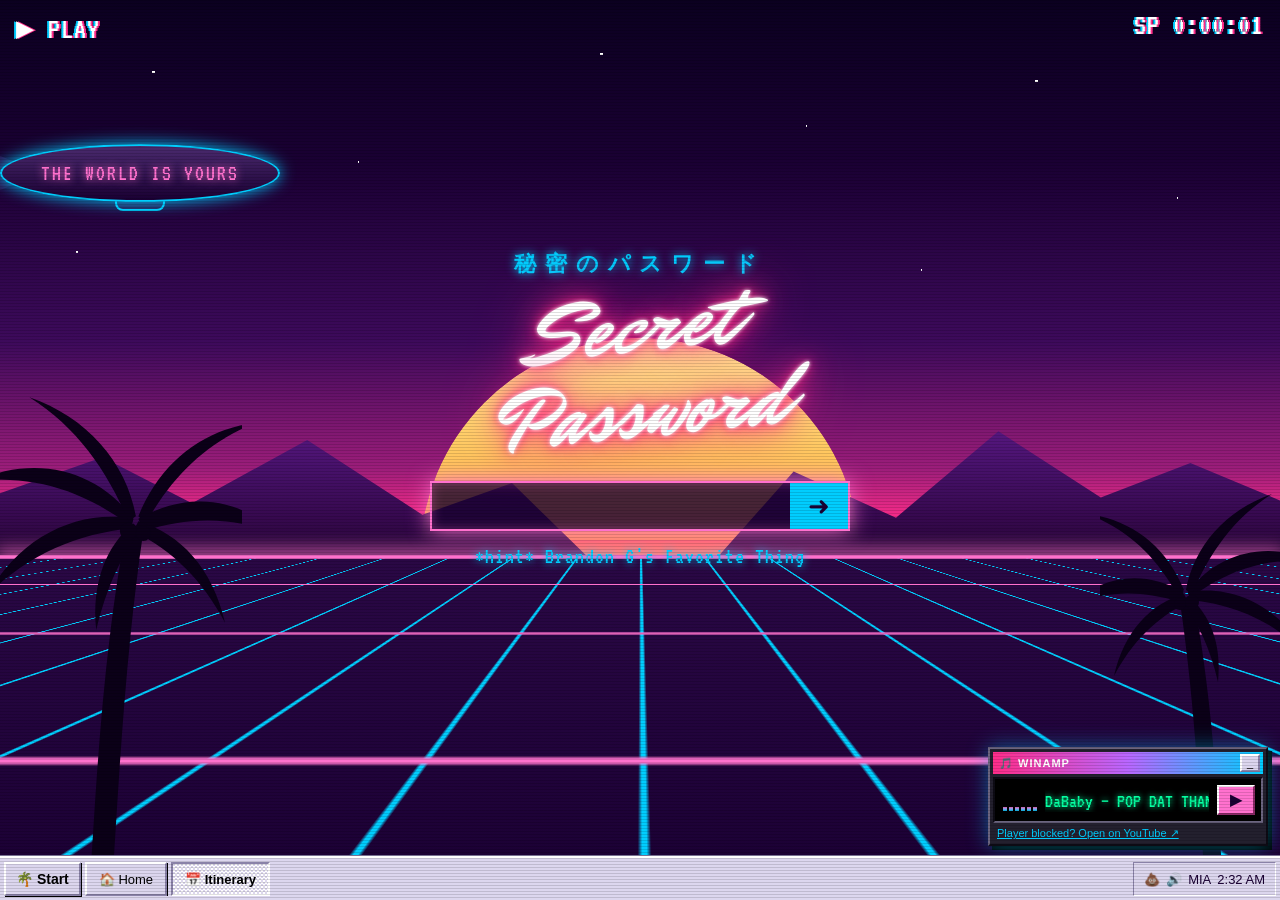
==== commit 164f795e: "Cache-bust CSS/JS/data links so updates show up immediately encrypt.js now bumps the ?v= tags on eve" ====
--- a/itinerary.html
+++ b/itinerary.html
@@ -8,9 +8,9 @@
 <link rel="preconnect" href="https://fonts.googleapis.com">
 <link rel="preconnect" href="https://fonts.gstatic.com" crossorigin>
 <link rel="stylesheet" href="https://fonts.googleapis.com/css2?family=Audiowide&family=Mr+Dafoe&family=VT323&display=swap">
-<link rel="stylesheet" href="style.css">
-<script src="data.enc.js"></script>
-<script src="site.js"></script>
+<link rel="stylesheet" href="style.css?v=202609241659">
+<script src="data.enc.js?v=202609241659"></script>
+<script src="site.js?v=202609241659"></script>
 </head>
 <body>
 <main class="desktop" hidden>
@@ -24,7 +24,7 @@
     </div>
   </header>
 
-  <div class="marquee"><span>✦ OFFICIAL MIAMIVENTION ITINERARY ✦ ALL TIMES MIAMI TIME UNLESS NOTED ✦ BE THERE OR BE SQUARE ✦ THE YACHT WAITS FOR NO ONE 🛥️ THE WORLD IS YOURS 🌎</span></div>
+  <div class="marquee"><span>✦ OFFICIAL MIAMIVENTION ITINERARY ✦ ALL TIMES MIAMI TIME (ADD 3 HOURS FOR MIAMI BRANDON) ✦ THE ITINERARY IS A SUGGESTION. THE HANGOVER IS NOT ✦ THE YACHT WAITS FOR NO ONE 🛥️ THE WORLD IS YOURS 🌎</span></div>
 
   <div class="two-up">
     <section class="win">
@@ -82,7 +82,7 @@
     </section>
   </div>
 
-  <div class="marquee reverse"><span>✦ HYDRATE ✦ SUNSCREEN ✦ CHECK THE GROUP CHAT ✦ NO ONE GETS LEFT AT THE CLUB ✦ SOMEONE PICK UP LEVI SATURDAY MORNING ✦</span></div>
+  <div class="marquee reverse"><span>✦ HYDRATE ✦ SUNSCREEN ✦ CHECK THE GROUP CHAT ✦ NO ONE GETS LEFT AT THE CLUB (AGAIN) ✦ SOMEONE PICK UP LEVI SATURDAY MORNING ✦ DO NOT LET BLAKE NEAR THE AUX ✦</span></div>
 
   <p class="center small" style="color:#fff">© 1996-<span id="year"></span> Miamivention Enterprises. <a href="index.html" style="color:var(--cyan)">Back to the homepage</a>.</p>
 
@@ -136,8 +136,8 @@
     if (!day) return;
     var names = who(f.people);
     var ev = f.dir === "in"
-      ? { time: time, title: names + " land" + (f.people.length > 1 ? "" : "s") + " at " + local, where: LOCAL[local], tag: "travel", flight: flightName(f), notes: "Needs a ride from " + local + "." }
-      : { time: time, title: names + " fl" + (f.people.length > 1 ? "y" : "ies") + " out of " + local, where: LOCAL[local], tag: "travel", flight: flightName(f), notes: "Leave for the airport by " + fmtTime(pad2(+time.split(":")[0] - 2) + ":" + time.split(":")[1]) + "." };
+      ? { time: time, title: names + " land" + (f.people.length > 1 ? "" : "s") + " at " + local, where: LOCAL[local], tag: "travel", flight: flightName(f), notes: "Needs a ride from " + local + ". Has not slept. Approach slowly." }
+      : { time: time, title: names + " fl" + (f.people.length > 1 ? "y" : "ies") + " out of " + local, where: LOCAL[local], tag: "travel", flight: flightName(f), notes: "Leave for the airport by " + fmtTime(pad2(+time.split(":")[0] - 2) + ":" + time.split(":")[1]) + ". Say goodbye to your liver." };
     if (f.conf) ev.conf = f.conf;
     day.events.push(ev);
   });
@@ -189,7 +189,7 @@
     return '<section class="win" id="day-' + di + '"><div class="win-title"><span>📅 DAY ' + (di + 1) + " — " +
       esc(fmtDate(d.date).toUpperCase()) + '</span><span class="win-btns"><i>_</i><i>□</i><i>×</i></span></div>' +
       '<div class="win-body"><p class="day-theme">&gt; ' + esc(d.theme) + "</p>" +
-      (rows ? '<table class="events">' + rows + "</table>" : '<p class="small" style="margin:0">Nothing planned yet.</p>') + "</div>" +
+      (rows ? '<table class="events">' + rows + "</table>" : '<p class="small" style="margin:0">Nothing planned yet. Historically, this is when the worst decisions happen.</p>') + "</div>" +
       '<div class="win-status">In town: ' + esc(inTown(d.date).join(", ")) + "</div></section>";
   }).join("");
 
@@ -211,7 +211,7 @@
         (a.ev.where ? " · " + mapsLink(a.ev.where) : "") + "</span></div>";
     }
     var html = (live ? box("", "&gt;&gt;&gt; RIGHT NOW", live) : "") + (next ? box("next", "&gt;&gt;&gt; UP NEXT", next) : "");
-    document.getElementById("now").innerHTML = html || '<div class="now-box"><span class="v">That\'s a wrap. See you next Miamivention.</span></div>';
+    document.getElementById("now").innerHTML = html || '<div class="now-box"><span class="v">That\'s a wrap. Go home. Call your mother. Drink a water.</span></div>';
   }
   refresh();
   setInterval(refresh, 30000);
--- a/style.css
+++ b/style.css
@@ -815,3 +815,58 @@
 }
 .crew .bio { font-family: "Times New Roman", serif; font-style: italic; font-size: 14px; line-height: 1.35; color: #f3e8ff; margin-top: 6px; padding-top: 6px; border-top: 1px dashed var(--purple); }
 @media (max-width: 600px) { .crew .bio { font-size: 12px; } }
+.secret-hint { margin: 14px 0 0; font-family: "VT323", monospace; font-size: 22px; letter-spacing: 1px; color: var(--cyan); text-shadow: 0 0 8px var(--cyan); }
+.secret-hint + .secret-err { margin-top: 6px; }
+
+
+/* layout fixes */
+.aesthetic { white-space: nowrap; letter-spacing: 0.22em; }
+.two-up > .win { display: flex; flex-direction: column; }
+.two-up > .win > .win-body { flex: 1; }
+.two-up > .win > .countdown { display: flex; flex-direction: column; justify-content: center; }
+
+/* Pooply banner: modern on purpose, it should look like it wandered in from 2026 */
+.pooply-banner {
+  display: grid;
+  grid-template-columns: 1fr auto;
+  align-items: end;
+  gap: 16px;
+  padding: 24px 24px 0;
+  border-radius: 20px;
+  background: linear-gradient(160deg, #a9e0fd 0%, #8ed3fa 55%, #72c4f3 100%);
+  color: #14161a;
+  text-decoration: none;
+  font-weight: normal;
+  font-family: -apple-system, BlinkMacSystemFont, "SF Pro Display", "Segoe UI", Helvetica, Arial, sans-serif;
+  box-shadow: 0 1px 2px rgba(0, 0, 0, 0.08), 0 18px 40px rgba(0, 0, 0, 0.28);
+  overflow: hidden;
+  cursor: pointer;
+  transition: transform 0.2s, box-shadow 0.2s;
+}
+.pooply-banner:hover { background: linear-gradient(160deg, #b6e6ff 0%, #98d8fb 55%, #7ccaf5 100%); color: #14161a; transform: translateY(-2px); box-shadow: 0 1px 2px rgba(0, 0, 0, 0.08), 0 24px 48px rgba(0, 0, 0, 0.32); }
+.pooply-banner:visited { color: #14161a; }
+.pooply-banner:focus-visible { outline: 3px solid #fff; outline-offset: 3px; }
+.pb-copy { padding-bottom: 24px; align-self: center; }
+.pb-app { display: flex; align-items: center; gap: 12px; }
+.pb-icon { width: 64px; height: 64px; border-radius: 15px; box-shadow: 0 4px 12px rgba(0, 0, 0, 0.18); }
+.pb-name { font-size: 22px; font-weight: 700; letter-spacing: -0.3px; }
+.pb-sub { font-size: 14px; color: #3b4a57; }
+.pb-headline { font-size: clamp(26px, 4.4vw, 38px); font-weight: 800; letter-spacing: -0.8px; line-height: 1.08; margin: 18px 0 8px; text-wrap: balance; }
+.pb-meta { font-size: 14px; color: #3b4a57; font-weight: 600; }
+.pb-cta { display: inline-flex; align-items: center; gap: 8px; margin-top: 16px; padding: 8px 18px 8px 14px; border-radius: 12px; background: #000; color: #fff; line-height: 1.05; font-size: 19px; font-weight: 600; }
+.pb-cta svg { width: 24px; height: 24px; }
+.pb-cta small { display: block; font-size: 10px; font-weight: 500; letter-spacing: 0.2px; }
+.pb-phones { display: flex; align-items: flex-end; }
+.pb-phones img { width: 128px; border-radius: 16px 16px 0 0; box-shadow: 0 6px 18px rgba(0, 0, 0, 0.2); display: block; }
+.pb-phones img:nth-child(1) { transform: rotate(-6deg) translate(18px, 18px); }
+.pb-phones img:nth-child(2) { width: 150px; position: relative; z-index: 1; }
+.pb-phones img:nth-child(3) { transform: rotate(6deg) translate(-18px, 18px); }
+@media (max-width: 600px) {
+  .pooply-banner { grid-template-columns: 1fr; padding: 20px 18px 0; gap: 4px; }
+  .pb-copy { padding-bottom: 8px; }
+  .pb-icon { width: 54px; height: 54px; border-radius: 13px; }
+  .pb-phones { justify-content: center; }
+  .pb-phones img { width: 96px; }
+  .pb-phones img:nth-child(2) { width: 112px; }
+}
+@media (max-width: 600px) { .aesthetic { font-size: 15px; letter-spacing: 0.12em; } }
